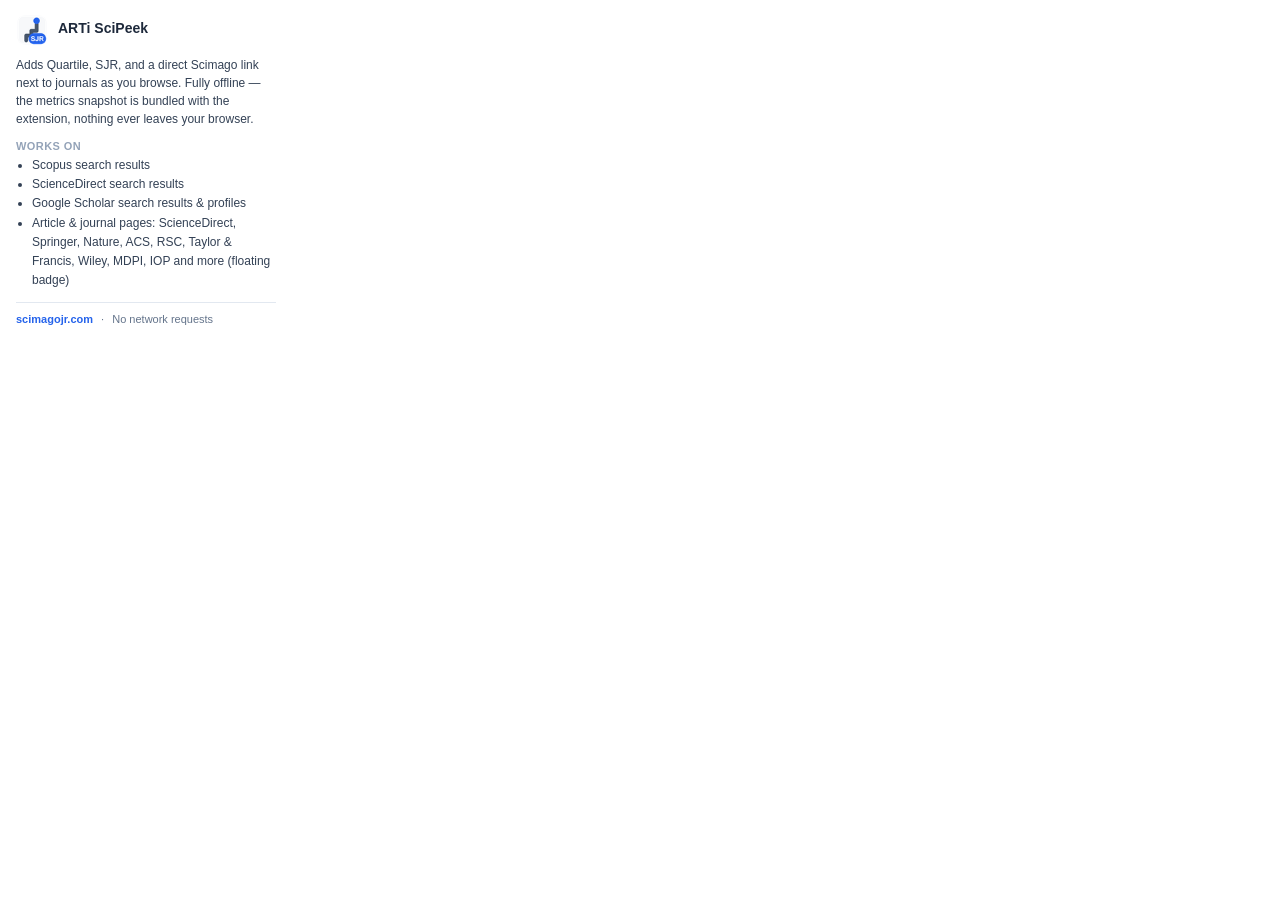
==== popup.html @ d2edd841 "first commit" ====
<!doctype html>
<html lang="en">
<head>
<meta charset="utf-8" />
<title>ARTi SciPeek</title>
<link rel="stylesheet" href="popup.css" />
</head>
<body>
  <header class="sjm-popup__header">
    <img src="icons/icon-48.png" width="32" height="32" alt="" />
    <div>
      <h1>ARTi SciPeek</h1>
      <p class="sjm-popup__version" id="version"></p>
    </div>
  </header>

  <p class="sjm-popup__desc">
    Adds Quartile, SJR, and a direct Scimago link next to journals as you browse. Fully offline —
    the metrics snapshot is bundled with the extension, nothing ever leaves your browser.
  </p>

  <div class="sjm-popup__status" id="status"></div>

  <div class="sjm-popup__sites">
    <p class="sjm-popup__label">Works on</p>
    <ul>
      <li>Scopus search results</li>
      <li>ScienceDirect search results</li>
      <li>Google Scholar search results &amp; profiles</li>
      <li>Article &amp; journal pages: ScienceDirect, Springer, Nature, ACS, RSC, Taylor &amp; Francis, Wiley, MDPI, IOP and more (floating badge)</li>
    </ul>
  </div>

  <footer class="sjm-popup__footer">
    <a href="https://www.scimagojr.com" target="_blank" rel="noopener">scimagojr.com</a>
    <span class="sjm-popup__dot">&middot;</span>
    <span>No network requests</span>
  </footer>

  <script src="popup.js"></script>
</body>
</html>
---- popup.css ----
:root {
  color-scheme: light;
}

body {
  width: 260px;
  margin: 0;
  padding: 14px 16px 12px;
  font-family: -apple-system, "Segoe UI", arial, sans-serif;
  color: #1e293b;
  background: #ffffff;
}

.sjm-popup__header {
  display: flex;
  align-items: center;
  gap: 10px;
}

.sjm-popup__header img {
  border-radius: 7px;
  flex-shrink: 0;
}

.sjm-popup__header h1 {
  margin: 0;
  font-size: 14px;
  font-weight: 700;
  line-height: 1.25;
}

.sjm-popup__version {
  margin: 2px 0 0;
  font-size: 11px;
  color: #64748b;
}

.sjm-popup__desc {
  margin: 10px 0 0;
  font-size: 12px;
  line-height: 1.5;
  color: #334155;
}

.sjm-popup__status {
  margin: 10px 0 0;
  padding: 6px 9px;
  border-radius: 6px;
  font-size: 12px;
  font-weight: 600;
  display: none;
}

.sjm-popup__status.is-active {
  display: block;
  background: #dbeafe;
  color: #1d4ed8;
}

.sjm-popup__status.is-inactive {
  display: block;
  background: #f1f5f9;
  color: #64748b;
  font-weight: 500;
}

.sjm-popup__sites {
  margin-top: 12px;
}

.sjm-popup__label {
  margin: 0 0 4px;
  font-size: 11px;
  font-weight: 700;
  text-transform: uppercase;
  letter-spacing: 0.04em;
  color: #94a3b8;
}

.sjm-popup__sites ul {
  margin: 0;
  padding-left: 16px;
  font-size: 12px;
  color: #334155;
  line-height: 1.6;
}

.sjm-popup__footer {
  margin-top: 12px;
  padding-top: 10px;
  border-top: 1px solid #e2e8f0;
  font-size: 11px;
  color: #64748b;
}

.sjm-popup__footer a {
  color: #2563eb;
  text-decoration: none;
  font-weight: 600;
}

.sjm-popup__footer a:hover {
  text-decoration: underline;
}

.sjm-popup__dot {
  margin: 0 5px;
}
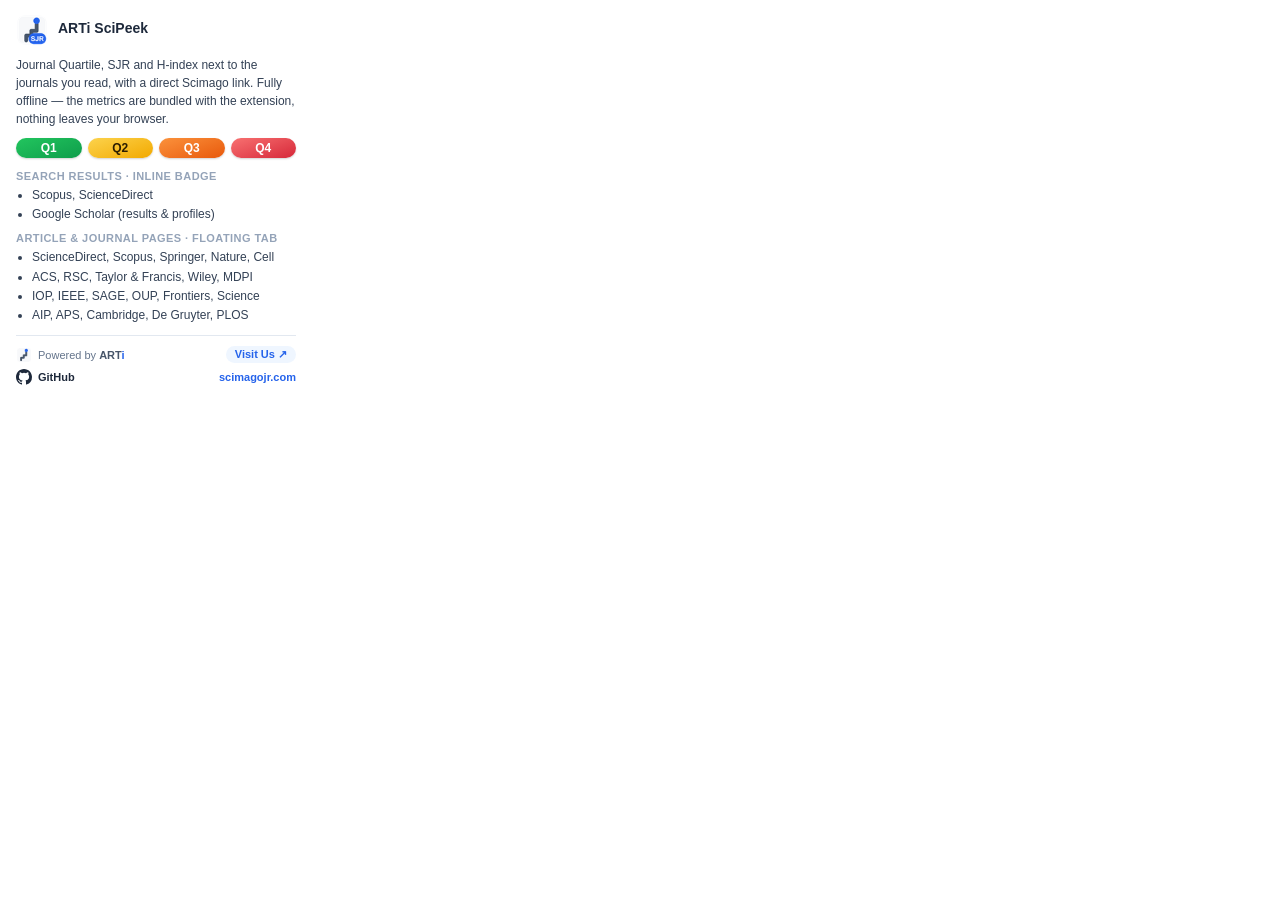
==== commit 3bca9be2: "chrome webstore preparation" ====
--- a/popup.html
+++ b/popup.html
@@ -15,26 +15,49 @@
   </header>
 
   <p class="sjm-popup__desc">
-    Adds Quartile, SJR, and a direct Scimago link next to journals as you browse. Fully offline —
-    the metrics snapshot is bundled with the extension, nothing ever leaves your browser.
+    Journal Quartile, SJR and H-index next to the journals you read, with a direct Scimago link.
+    Fully offline — the metrics are bundled with the extension, nothing leaves your browser.
   </p>
+
+  <div class="sjm-popup__legend" aria-label="Quartile colours">
+    <span class="sjm-chip sjm-chip--q1">Q1</span>
+    <span class="sjm-chip sjm-chip--q2">Q2</span>
+    <span class="sjm-chip sjm-chip--q3">Q3</span>
+    <span class="sjm-chip sjm-chip--q4">Q4</span>
+  </div>
 
   <div class="sjm-popup__status" id="status"></div>
 
   <div class="sjm-popup__sites">
-    <p class="sjm-popup__label">Works on</p>
+    <p class="sjm-popup__label">Search results · inline badge</p>
     <ul>
-      <li>Scopus search results</li>
-      <li>ScienceDirect search results</li>
-      <li>Google Scholar search results &amp; profiles</li>
-      <li>Article &amp; journal pages: ScienceDirect, Springer, Nature, ACS, RSC, Taylor &amp; Francis, Wiley, MDPI, IOP and more (floating badge)</li>
+      <li>Scopus, ScienceDirect</li>
+      <li>Google Scholar (results &amp; profiles)</li>
+    </ul>
+    <p class="sjm-popup__label">Article &amp; journal pages · floating tab</p>
+    <ul>
+      <li>ScienceDirect, Scopus, Springer, Nature, Cell</li>
+      <li>ACS, RSC, Taylor &amp; Francis, Wiley, MDPI</li>
+      <li>IOP, IEEE, SAGE, OUP, Frontiers, Science</li>
+      <li>AIP, APS, Cambridge, De Gruyter, PLOS</li>
     </ul>
   </div>
 
   <footer class="sjm-popup__footer">
-    <a href="https://www.scimagojr.com" target="_blank" rel="noopener">scimagojr.com</a>
-    <span class="sjm-popup__dot">&middot;</span>
-    <span>No network requests</span>
+    <div class="sjm-popup__row">
+      <a class="sjm-popup__brand" href="https://arti.invait.id" target="_blank" rel="noopener noreferrer">
+        <img src="icons/arti-logo-48.png" width="16" height="16" alt="" />
+        <span>Powered by <b>ART<i>i</i></b></span>
+      </a>
+      <a class="sjm-popup__visit" href="https://arti.invait.id" target="_blank" rel="noopener noreferrer">Visit Us &#8599;</a>
+    </div>
+    <div class="sjm-popup__row">
+      <a class="sjm-popup__github" href="https://github.com/okik4zuya/arti-scipeek" target="_blank" rel="noopener noreferrer" title="Source code on GitHub">
+        <svg viewBox="0 0 16 16" width="16" height="16" aria-hidden="true" fill="currentColor"><path d="M8 0C3.58 0 0 3.58 0 8c0 3.54 2.29 6.53 5.47 7.59.4.07.55-.17.55-.38 0-.19-.01-.82-.01-1.49-2.01.37-2.53-.49-2.69-.94-.09-.23-.48-.94-.82-1.13-.28-.15-.68-.52-.01-.53.63-.01 1.08.58 1.23.82.72 1.21 1.87.87 2.33.66.07-.52.28-.87.51-1.07-1.78-.2-3.64-.89-3.64-3.95 0-.87.31-1.59.82-2.15-.08-.2-.36-1.02.08-2.12 0 0 .67-.21 2.2.82a7.6 7.6 0 0 1 4 0c1.53-1.04 2.2-.82 2.2-.82.44 1.1.16 1.92.08 2.12.51.56.82 1.27.82 2.15 0 3.07-1.87 3.75-3.65 3.95.29.25.54.73.54 1.48 0 1.07-.01 1.93-.01 2.2 0 .21.15.46.55.38A8.01 8.01 0 0 0 16 8c0-4.42-3.58-8-8-8Z"/></svg>
+        <span>GitHub</span>
+      </a>
+      <a href="https://www.scimagojr.com" target="_blank" rel="noopener noreferrer">scimagojr.com</a>
+    </div>
   </footer>
 
   <script src="popup.js"></script>
--- a/popup.css
+++ b/popup.css
@@ -3,7 +3,7 @@
 }
 
 body {
-  width: 260px;
+  width: 280px;
   margin: 0;
   padding: 14px 16px 12px;
   font-family: -apple-system, "Segoe UI", arial, sans-serif;
@@ -42,6 +42,28 @@
   color: #334155;
 }
 
+.sjm-popup__legend {
+  display: flex;
+  gap: 6px;
+  margin: 10px 0 0;
+}
+
+.sjm-chip {
+  flex: 1;
+  text-align: center;
+  padding: 3px 0;
+  border-radius: 999px;
+  font-size: 12px;
+  font-weight: 800;
+  box-shadow: 0 1px 2px rgba(0, 0, 0, 0.18);
+}
+
+/* Same gradient ramp as the in-page badges. */
+.sjm-chip--q1 { background: linear-gradient(160deg, #22c55e, #0f9d4b); color: #fff; }
+.sjm-chip--q2 { background: linear-gradient(160deg, #fcd34d, #f2a900); color: #2b1d00; }
+.sjm-chip--q3 { background: linear-gradient(160deg, #fb923c, #e8590c); color: #fff; }
+.sjm-chip--q4 { background: linear-gradient(160deg, #f87171, #d62839); color: #fff; }
+
 .sjm-popup__status {
   margin: 10px 0 0;
   padding: 6px 9px;
@@ -78,7 +100,7 @@
 }
 
 .sjm-popup__sites ul {
-  margin: 0;
+  margin: 0 0 8px;
   padding-left: 16px;
   font-size: 12px;
   color: #334155;
@@ -86,9 +108,12 @@
 }
 
 .sjm-popup__footer {
-  margin-top: 12px;
+  margin-top: 10px;
   padding-top: 10px;
   border-top: 1px solid #e2e8f0;
+  display: flex;
+  flex-direction: column;
+  gap: 6px;
   font-size: 11px;
   color: #64748b;
 }
@@ -103,6 +128,68 @@
   text-decoration: underline;
 }
 
+.sjm-popup__row {
+  display: flex;
+  align-items: center;
+  justify-content: space-between;
+}
+
+.sjm-popup__github {
+  display: inline-flex;
+  align-items: center;
+  gap: 6px;
+  color: #1e293b !important;
+  font-weight: 600 !important;
+}
+
+.sjm-popup__github svg {
+  display: block;
+}
+
+.sjm-popup__github:hover {
+  color: #000 !important;
+}
+
+.sjm-popup__visit {
+  padding: 2px 9px;
+  border-radius: 999px;
+  background: #eff6ff;
+  color: #2563eb !important;
+}
+
+.sjm-popup__visit:hover {
+  background: #dbeafe;
+  text-decoration: none !important;
+}
+
+.sjm-popup__brand {
+  display: inline-flex;
+  align-items: center;
+  gap: 6px;
+  color: #64748b !important;
+  font-weight: 500 !important;
+}
+
+.sjm-popup__brand img {
+  border-radius: 4px;
+  display: block;
+}
+
+.sjm-popup__brand b {
+  font-weight: 800;
+  color: #475569;
+}
+
+.sjm-popup__brand i {
+  font-style: normal;
+  color: #2563eb;
+}
+
+.sjm-popup__brand:hover b {
+  text-decoration: underline;
+  text-underline-offset: 2px;
+}
+
 .sjm-popup__dot {
   margin: 0 5px;
 }
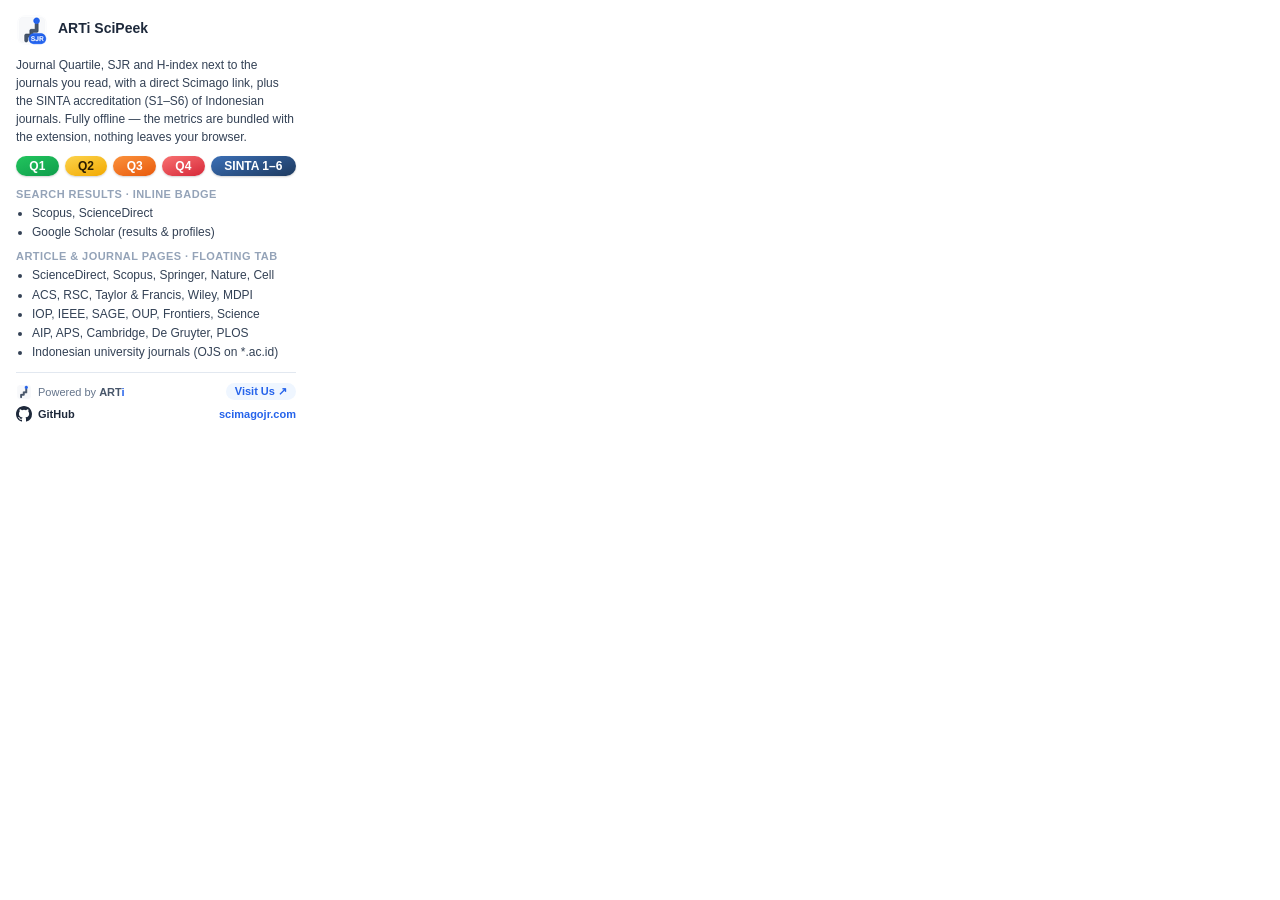
==== commit bf987c80: "v1.0.3: add sinta" ====
--- a/popup.html
+++ b/popup.html
@@ -15,15 +15,17 @@
   </header>
 
   <p class="sjm-popup__desc">
-    Journal Quartile, SJR and H-index next to the journals you read, with a direct Scimago link.
+    Journal Quartile, SJR and H-index next to the journals you read, with a direct Scimago link,
+    plus the SINTA accreditation (S1–S6) of Indonesian journals.
     Fully offline — the metrics are bundled with the extension, nothing leaves your browser.
   </p>
 
-  <div class="sjm-popup__legend" aria-label="Quartile colours">
+  <div class="sjm-popup__legend" aria-label="Quartile and SINTA colours">
     <span class="sjm-chip sjm-chip--q1">Q1</span>
     <span class="sjm-chip sjm-chip--q2">Q2</span>
     <span class="sjm-chip sjm-chip--q3">Q3</span>
     <span class="sjm-chip sjm-chip--q4">Q4</span>
+    <span class="sjm-chip sjm-chip--sinta" title="SINTA accreditation, S1 (best) to S6">SINTA 1–6</span>
   </div>
 
   <div class="sjm-popup__status" id="status"></div>
@@ -40,16 +42,17 @@
       <li>ACS, RSC, Taylor &amp; Francis, Wiley, MDPI</li>
       <li>IOP, IEEE, SAGE, OUP, Frontiers, Science</li>
       <li>AIP, APS, Cambridge, De Gruyter, PLOS</li>
+      <li>Indonesian university journals (OJS on *.ac.id)</li>
     </ul>
   </div>
 
   <footer class="sjm-popup__footer">
     <div class="sjm-popup__row">
-      <a class="sjm-popup__brand" href="https://arti.invait.id" target="_blank" rel="noopener noreferrer">
+      <a class="sjm-popup__brand" href="https://arti.ai.id" target="_blank" rel="noopener noreferrer">
         <img src="icons/arti-logo-48.png" width="16" height="16" alt="" />
         <span>Powered by <b>ART<i>i</i></b></span>
       </a>
-      <a class="sjm-popup__visit" href="https://arti.invait.id" target="_blank" rel="noopener noreferrer">Visit Us &#8599;</a>
+      <a class="sjm-popup__visit" href="https://arti.ai.id" target="_blank" rel="noopener noreferrer">Visit Us &#8599;</a>
     </div>
     <div class="sjm-popup__row">
       <a class="sjm-popup__github" href="https://github.com/okik4zuya/arti-scipeek" target="_blank" rel="noopener noreferrer" title="Source code on GitHub">
--- a/popup.css
+++ b/popup.css
@@ -63,6 +63,8 @@
 .sjm-chip--q2 { background: linear-gradient(160deg, #fcd34d, #f2a900); color: #2b1d00; }
 .sjm-chip--q3 { background: linear-gradient(160deg, #fb923c, #e8590c); color: #fff; }
 .sjm-chip--q4 { background: linear-gradient(160deg, #f87171, #d62839); color: #fff; }
+/* SINTA (Indonesian accreditation S1-S6): its own navy, outside the quartile ramp. */
+.sjm-chip--sinta { flex: 2; background: linear-gradient(160deg, #3b6fb6, #1e3a5f); color: #fff; }
 
 .sjm-popup__status {
   margin: 10px 0 0;
